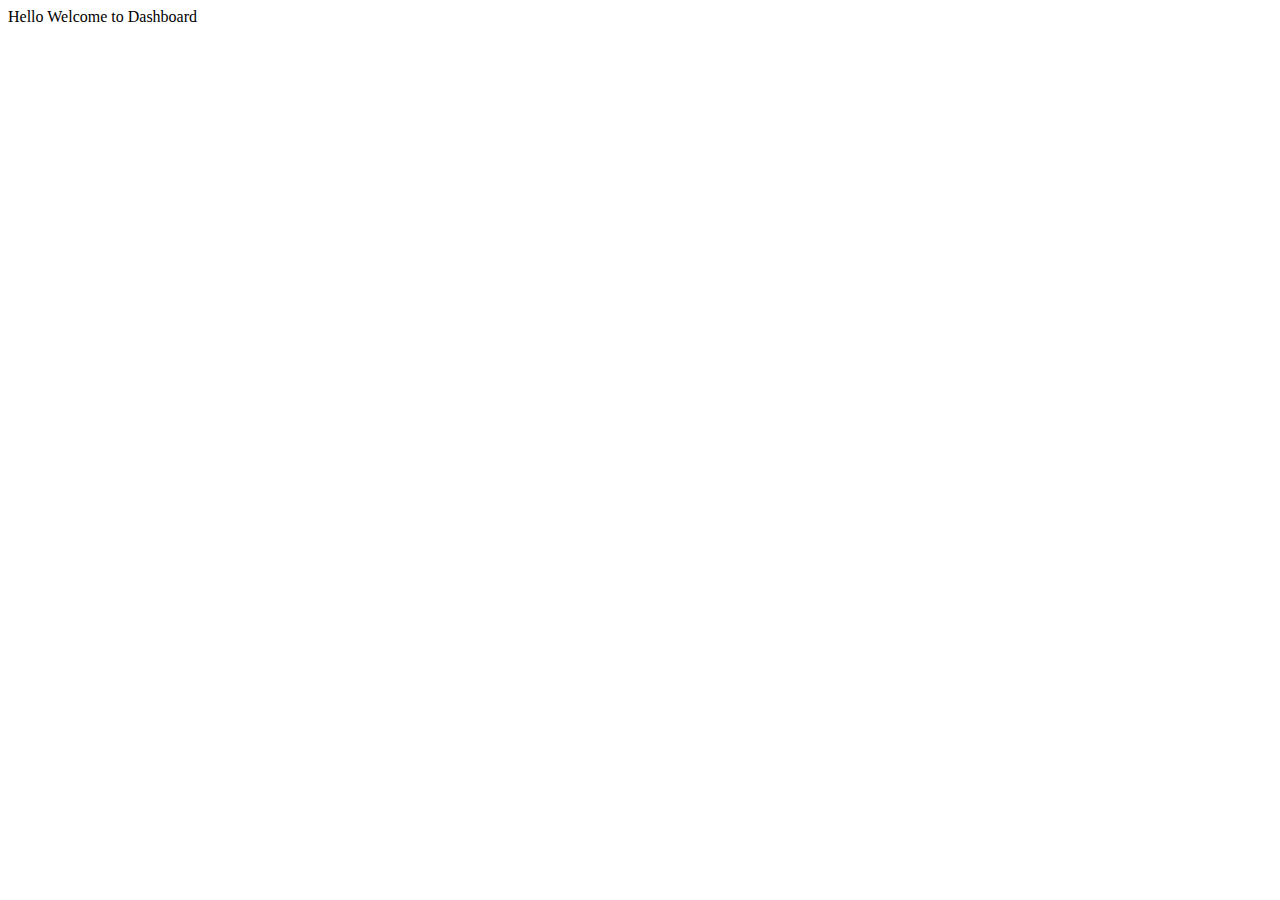
==== dashboard.html @ 85948332 "Validation completed till Registration page using individuals JS functions" ====
<!DOCTYPE html>
<html lang="en">
<head>
    <meta charset="UTF-8">
    <meta http-equiv="X-UA-Compatible" content="IE=edge">
    <meta name="viewport" content="width=device-width, initial-scale=1.0">
    <title>Dashboard</title>
</head>
<body>
    <div class="container">Hello Welcome to Dashboard</div>
    
</body>
</html>
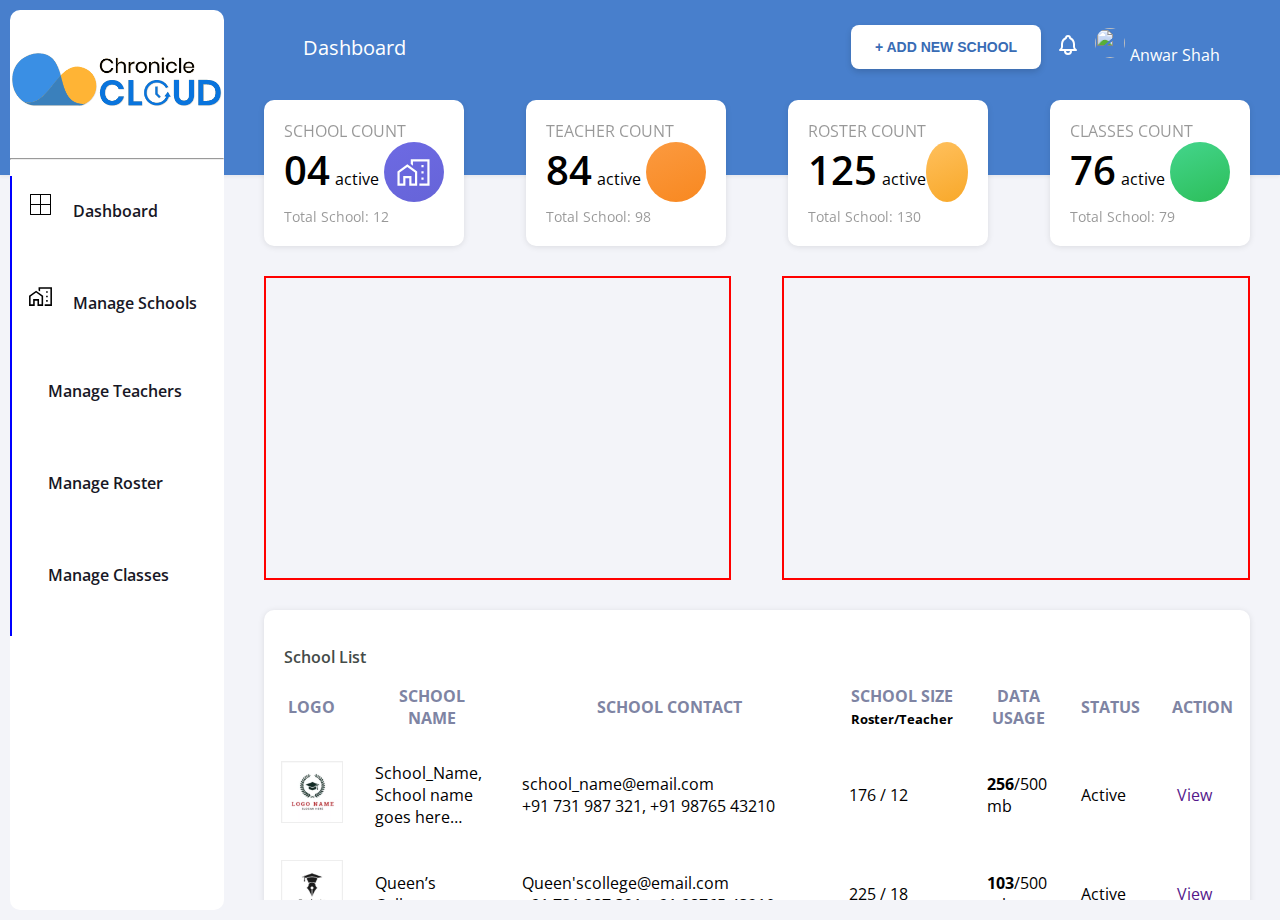
==== commit 9cd4120b: "Dashboard page created till table remaining chart js part" ====
--- a/dashboard.html
+++ b/dashboard.html
@@ -1,13 +1,189 @@
 <!DOCTYPE html>
 <html lang="en">
-<head>
-    <meta charset="UTF-8">
-    <meta http-equiv="X-UA-Compatible" content="IE=edge">
-    <meta name="viewport" content="width=device-width, initial-scale=1.0">
+  <head>
+    <meta charset="UTF-8" />
+    <meta http-equiv="X-UA-Compatible" content="IE=edge" />
+    <meta name="viewport" content="width=device-width, initial-scale=1.0" />
+    <link rel="stylesheet" href="dashboard.css" />
+    <script
+      src="https://kit.fontawesome.com/0c9e474dd2.js"
+      crossorigin="anonymous"
+    ></script>
+    <link
+      href="https://cdn.jsdelivr.net/npm/bootstrap@5.0.2/dist/css/bootstrap.min.css"
+      rel="stylesheet"
+      integrity="sha384-EVSTQN3/azprG1Anm3QDgpJLIm9Nao0Yz1ztcQTwFspd3yD65VohhpuuCOmLASjC"
+      crossorigin="anonymous"
+    />
+    <script
+      src="https://cdn.jsdelivr.net/npm/bootstrap@5.0.2/dist/js/bootstrap.bundle.min.js"
+      integrity="sha384-MrcW6ZMFYlzcLA8Nl+NtUVF0sA7MsXsP1UyJoMp4YLEuNSfAP+JcXn/tWtIaxVXM"
+      crossorigin="anonymous"
+    ></script>
+
+    <link rel="preconnect" href="https://fonts.googleapis.com" />
+    <link rel="preconnect" href="https://fonts.gstatic.com" crossorigin />
+    <link
+      href="https://fonts.googleapis.com/css2?family=Open+Sans:ital,wght@0,300;0,600;0,800;1,400&family=Poppins:wght@100&display=swap"
+      rel="stylesheet"
+    />
     <title>Dashboard</title>
-</head>
-<body>
-    <div class="container">Hello Welcome to Dashboard</div>
-    
-</body>
-</html>+  </head>
+  <body>
+    <header>
+      <div class="options">
+        <div class="title">
+          <span>Dashboard</span>
+        </div>
+        <div class="right-options">
+          <div><button onclick="myfunc()">+ ADD NEW SCHOOL</button></div>
+          <div class="bell-button"><img src="./assets/ic-bell.svg" /></div>
+          <div class="profile">
+            <div class="profile-img-name">
+              <img
+                class="logo-img"
+                src="https://media.istockphoto.com/id/1309328823/photo/headshot-portrait-of-smiling-male-employee-in-office.jpg?b=1&s=170667a&w=0&k=20&c=MRMqc79PuLmQfxJ99fTfGqHL07EDHqHLWg0Tb4rPXQc="
+                alt=""
+              />
+              <p class="profile-text">Anwar Shah</p>
+            </div>
+            <i class="fa-solid fa-angle-down"></i>
+            <div class="profile-dropdown"></div>
+          </div>
+        </div>
+      </div>
+    </header>
+    <main>
+      <div class="sidebar-container">
+        <div class="sidebar">
+          <div class="sidebar-image">
+            <img src="./assets/Logo.png" alt="sidebar-logo"/>
+          </div>
+          <hr/>
+          <div class="sidebar-iteams-container">
+            <ul>
+              <li class="sidebar-items"><a href="" ><img src="./assets/grid.png" class="icon-styl"/>Dashboard</a></li>
+              <li class="sidebar-items"><a href="" ><img src="./assets/school-icon.svg" class="icon-styl"></img>Manage Schools</a></li>
+              <li class="sidebar-items"><a href="" ><i class='fas fa-user-tie icon-styl'></i>Manage Teachers</a></li>
+              <li class="sidebar-items"><a href="" ><i class='fas fa-users icon-styl'></i>Manage Roster</a></li>
+              <li class="sidebar-items"><a href="" ><i class="fa fa-id-card-o icon-styl"></i>Manage Classes</a> </li>
+            </ul>
+          
+          </div>
+
+        </div>
+      </div>
+      <div class="main-container">
+        <div class="main">
+          <div class="small-cards-container">
+            <div class="small-card">
+              <div class="text-card"><span>SCHOOL COUNT</span></div>
+              <div class="heading-container">
+                <div class="heading-text">
+                  <span class="count">04</span>
+                  <span>active</span>
+                </div>
+                <div  class="card-count-logo1 ">
+                  <img src="./assets/school-icon.svg" class="size-logo"></img>
+                </div>
+              </div>
+              <div class="small-card-bottom"><span>Total School: 12</span></div>
+            </div>
+            <div class="small-card">
+              <div class="text-card"><span>TEACHER COUNT</span></div>
+              <div class="heading-container">
+                <div class="heading-text">
+                  <span class="count">84</span>
+                  <span>active</span>
+                </div>
+                <div class="card-count-logo2"><i class='fas fa-user-tie ' id="icon-style1"></i></div>
+              </div>
+              <div class="small-card-bottom"><span>Total School: 98</span></div>
+            </div>
+            <div class="small-card">
+              <div class="text-card"><span>ROSTER COUNT</span></div>
+              <div class="heading-container">
+                <div class="heading-text">
+                  <span class="count">125</span>
+                  <span>active</span>
+                </div>
+                <div class="card-count-logo3"><i class='fas fa-users' id="icon-style2"></i></div>
+              </div>
+              <div class="small-card-bottom"><span>Total School: 130</span></div>
+            </div>
+            <div class="small-card">
+              <div class="text-card"><span>CLASSES COUNT</span></div>
+              <div class="heading-container">
+                <div class="heading-text">
+                  <span class="count">76</span>
+                  <span>active</span>
+                </div>
+                <div class="card-count-logo4"><i class="fas fa-chalkboard-user" id="icon-style3"></i></div>
+              </div>
+              <div class="small-card-bottom"><span>Total School: 79</span></div>
+            </div>
+          </div>
+          <div class="card-container">
+            <div class="containers"></div>
+            <div class="containers"></div>
+          </div>
+          <div class="table-container">
+
+            <!-- table start here -->
+            <div class="table">
+              <div class="table-heading"><p>School List</p></div>
+              <table>
+                <tr>
+                  <th>
+                    LOGO
+                  </th>
+                  <th>SCHOOL NAME</th>
+                  <th>SCHOOL CONTACT</th>
+                  <th>SCHOOL SIZE <small style="color: black;">Roster/Teacher</small></th>
+                  <th>DATA USAGE</th>
+                  <th>STATUS</th>
+                  <th>ACTION</th>
+                </tr>
+                <tr>
+                  <td><img src="./assets/table-1.png" class="schools-logo"/></td>
+                  <td>School_Name, School name goes here…</td>
+                  <td>school_name@email.com<br/>
+                    +91 731 987 321, +91 98765 43210</td>
+                  <td>176 / 12</td>
+                  <td><b>256</b>/500 mb</td>
+                  <td>Active</td>
+                  <td><i class="fa-solid fa-eye"></i><a href="" class="table-icon-text">View</a></td>
+                </tr>
+                <tr>
+                  <td><img src="./assets/table-2.png" class="schools-logo"/></td>
+                  <td>Queen’s College</td>
+                  <td>	Queen'scollege@email.com<br/>
+                    +91 731 987 321, +91 98765 43210</td>
+                  <td>	225 / 18</td>
+                  <td>	<b>103</b>/500 mb</td>
+                  <td>Active</td>
+                  <td><i class="fa-solid fa-eye"></i><a href="" class="table-icon-text">View</a></td>
+                </tr>
+                <tr>
+                  <td><img src="./assets/table-2.png" class="schools-logo"/></td>
+                  <td>Golden International School</td>
+                  <td>	Goldeninternationalschool@email.com<br/>
+                    +91 731 987 321, +91 98765 43210</td>
+                  <td>364 / 30</td>
+                  <td><b>324</b>/500 mb</td>
+                  <td>Active</td>
+                  <td><i class="fa-solid fa-eye"></i><a href="" class="table-icon-text">View</a></td>
+                </tr>
+              </table>
+            </div>
+          </div>
+        </div>
+      </div>
+    </main>
+    <script>
+      function myfunc() {
+        alert("I got CLicked");
+      }
+    </script>
+  </body>
+</html>
--- a/dashboard.css
+++ b/dashboard.css
@@ -0,0 +1,339 @@
+body {
+  padding: 0;
+  margin: 0;
+  background-color: #f3f4f9 !important;
+  /* overflow: hidden; */
+  font-family: "Open Sans";
+}
+header {
+  width: 100vw;
+  /* display: block; */
+  height: 175px;
+  /* padding: 0 0 0 300px; */
+  /* margin-left: 300px; */
+  /* UI Properties */
+  background: #487fcc 0% 0% no-repeat padding-box;
+  box-shadow: 0px 1px 4px #15223214;
+  opacity: 1;
+  position: absolute;
+  top: 0;
+}
+
+header .options {
+  display: flex;
+  height: 44px;
+  justify-content: space-between;
+  align-items: center;
+  margin-left: 303px;
+  margin-top: 25px;
+  /* border: 1px solid black; */
+}
+header .options .title {
+  color: white;
+  font-size: 20px;
+}
+
+#dropdown-bar {
+  width: 206px;
+  height: 36px;
+}
+.bell-button {
+  z-index: 2;
+  cursor: pointer;
+  margin: 0px 15px;
+}
+
+header .options .right-options {
+  display: flex;
+  align-items: center;
+  margin-right: 35px;
+  z-index: 2;
+  /* justify-content: space-evenly; */
+}
+
+header .options .right-options button {
+  background: #ffffff 0% 0% no-repeat padding-box;
+  border: none;
+  box-shadow: 0px 3px 6px #00000026;
+  border-radius: 8px;
+  opacity: 1;
+  height: 44px;
+  width: 190px;
+  color: #386cb5;
+  font-weight: 600;
+  font-size: 14px;
+  outline: none;
+}
+
+header .options .right-options button:hover{
+  font-weight: bold;
+}
+main {
+  z-index: 1;
+  height: 100vh;
+  width: 100vw;
+  display: flex;
+  justify-content: space-evenly;
+}
+
+main .sidebar-container {
+  width: 280px;
+  height: 100vh;
+  z-index: 1;
+  /* border: 1px solid green; */
+  padding: 10px;
+  /* UI Properties */
+  /* background: #FFFFFF 0% 0% no-repeat padding-box; */
+  /* border-radius: 10px; */
+  opacity: 1;
+}
+main .main-container {
+  z-index: 1;
+  flex-grow: 1;
+  /* border: 2px solid salmon; */
+  
+}
+
+main .sidebar-container .sidebar {
+  /* width: 200px; */
+  height: 100%;
+  /* border: 1px solid blue; */
+  background: #FFFFFF 0% 0% no-repeat padding-box;
+  border-radius: 10px;
+}
+.sidebar-image{
+  display: flex;
+  justify-content: center;
+  align-items: center;
+  height: 140px;
+
+}
+.sidebar-image img{
+  width: 210px;
+}
+main .main-container .main {
+  margin-top: 100px;
+  height: calc(100% - 100px);
+  /* border: 1px solid violet; */
+  overflow-y: scroll;
+}
+
+.profile {
+  width: 150px;
+  height: 120px;
+  display: flex;
+  justify-content: space-between;
+  align-items: center;
+  color: white;
+  position: relative;
+}
+ul li:hover{
+  background: #ebebeb;
+  cursor: pointer;
+}
+
+.sidebar-items{
+  height: 60px;
+  width: 100%;
+  border-left: 2px solid blue;
+  color: #171725;
+}
+.sidebar-iteams-container ul{
+  list-style: none;
+  padding-left: 0px;
+}
+.sidebar-iteams-container ul li{
+  padding: 16px;
+}
+ul li a{
+  text-decoration: none;
+  color: #171725;
+  font-weight: 600;
+}
+.icon-styl{
+  font-size: 20px;
+  width: 25px;
+  margin-right: 20px;
+}
+
+.profile-dropdown {
+  display: none;
+    width: 100%;
+    top: 80px;
+    position: absolute;
+    border: 1px solid red;
+    height: 200px;
+}
+.logo-img{
+  border-radius: 100%;
+  width: 30px;
+  height: 30px;
+  margin-right: 5px;
+}
+.profile-img-name{
+  display: flex;
+  justify-content: center;
+}
+.profile-text{
+  margin-bottom: 0;
+}
+.small-card{
+  background: #FFFFFF 0% 0% no-repeat padding-box;
+  box-shadow: 0px 1px 6px #0000001A;
+  border-radius: 10px;
+  opacity: 1;
+  /* border: 2px solid red; */
+  width: 20%;
+  min-width: 200px;
+  max-width: 320px;
+  /* height: 130px; */
+}
+.small-cards-container{
+    margin: 0px 30px;
+    display: flex;
+    justify-content: space-between;
+    flex-wrap: wrap;
+}
+.card-container{
+  display: flex;
+  margin: 30px;
+  justify-content: space-between;
+}
+.containers{
+  border: 2px solid red;
+  width: 47%;
+  height: 300px;
+}
+.table-container{
+  margin: 0px 30px;
+  width: auto;
+  /* border: 2px solid red; */
+  background: #FFFFFF 0% 0% no-repeat padding-box;
+  box-shadow: 0px 1px 6px #0000001A;
+  border-radius: 10px 10px 0px 0px;
+  height: auto;
+}
+.text-card{
+  margin-top: 20px;
+  margin-left: 20px;
+  color:#000000;
+  opacity: 0.4;
+}
+.heading-text{
+  display: flex;
+  align-items: baseline;
+  margin-left: 20px
+}
+.heading-container{
+  height: 50px;
+  margin-right: 20px;
+  margin-bottom: 15px;
+  display: flex;
+  justify-content: space-between;
+}
+.small-card-bottom{
+  color: #000000;
+  font: normal normal normal 14px/19px Open Sans;
+  margin-left: 20px;
+  margin-bottom: 20px;
+  opacity: 0.4;
+
+}
+.count{
+    text-align: left;
+    font-size: 40px;
+    font-weight: 600;
+    letter-spacing: 0px;
+    color: #000000;
+    margin-right: 5px;
+}
+.card-count-logo1{
+  display: flex;
+  justify-content: center;
+  width: 60px;
+  height: 60px;
+  background: transparent linear-gradient(158deg, #6D6AE3 0%, #6664D8 100%) 0% 0% no-repeat padding-box;
+  border-radius: 100%;
+  align-items: center;
+}
+.size-logo{
+  width: 35px;
+  color: white;
+  filter: invert();
+}
+.card-count-logo2{
+  display: flex;
+  justify-content: center;
+  width: 60px;
+  height: 60px;
+  border-radius: 100%;
+  align-items: center;
+  background: transparent linear-gradient(158deg, #FB9A40 0%, #F88820 100%) 0% 0% no-repeat padding-box;
+}
+.card-count-logo3{
+  display: flex;
+  justify-content: center;
+  width: 60px;
+  height: 60px;
+  border-radius: 100%;
+  align-items: center;
+  background: transparent linear-gradient(158deg, #FFC05D 0%, #F8A829 100%) 0% 0% no-repeat padding-box;
+}
+.card-count-logo4{
+  display: flex;
+  justify-content: center;
+  width: 60px;
+  height: 60px;
+  border-radius: 100%;
+  align-items: center;
+  background: transparent linear-gradient(158deg, #44D58C 0%, #2CBE59 100%) 0% 0% no-repeat padding-box;
+}
+#icon-style1{
+  width: 21px;
+  height: 32px;
+  font-size: 26px;
+  color: white;
+}
+#icon-style2{
+  width: 26px;
+  height: 25px;
+  font-size: 22px;
+  color: white;
+}
+#icon-style3{
+  width: 28px;
+  height: 26px;
+  font-size: 25px;
+  color: white;
+}
+.table table{
+  width: 100%;
+}
+.table table tr{
+  border: none;
+}
+.table th,td {
+    padding:15px;
+}
+.table th{
+  color: #7E84A3;
+}
+.table-heading{
+  padding-top:20px;
+  padding-left: 20px;
+  margin-bottom: 0px;
+}
+.table-heading p{
+  margin-bottom: 0px;
+  color: #444B48;
+  font-weight: 600;
+}
+.table-icon-text{
+  text-decoration: none;
+  padding-left: 5px;
+}
+.schools-logo{
+  border:1px solid #EEEEEE;
+  height: 60px;
+  width: 60px;
+}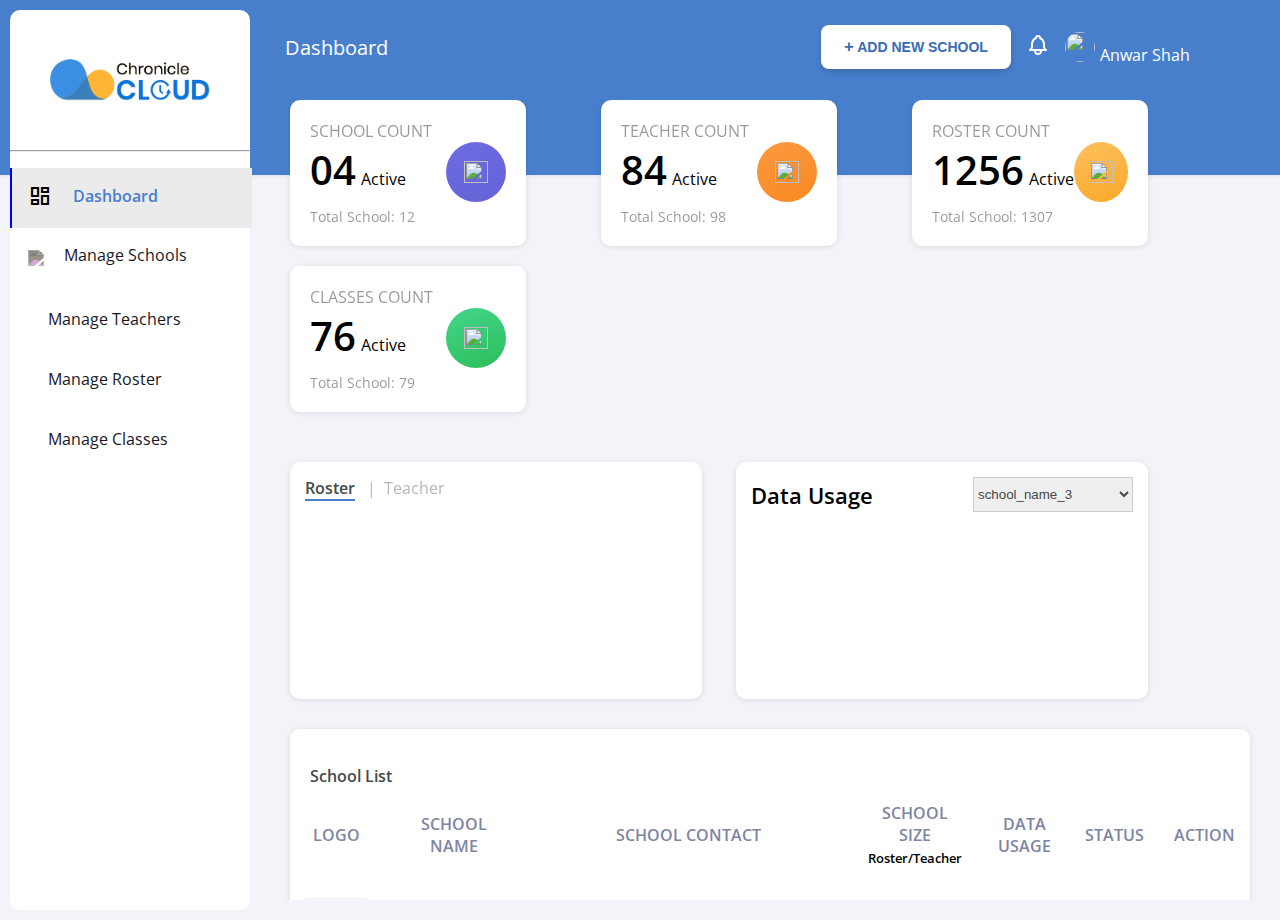
==== commit 366e1724: "Chart JS added, JS added with profile dropdown,sidebar Drawer added" ====
--- a/dashboard.html
+++ b/dashboard.html
@@ -15,11 +15,21 @@
       integrity="sha384-EVSTQN3/azprG1Anm3QDgpJLIm9Nao0Yz1ztcQTwFspd3yD65VohhpuuCOmLASjC"
       crossorigin="anonymous"
     />
+    <link rel="stylesheet"
+        href="https://fonts.googleapis.com/css2?family=Material+Symbols+Outlined:opsz,wght,FILL,GRAD@48,400,0,0" />
+    <link href="https://fonts.googleapis.com/icon?family=Material+Icons+Outlined" rel="stylesheet">
     <script
       src="https://cdn.jsdelivr.net/npm/bootstrap@5.0.2/dist/js/bootstrap.bundle.min.js"
       integrity="sha384-MrcW6ZMFYlzcLA8Nl+NtUVF0sA7MsXsP1UyJoMp4YLEuNSfAP+JcXn/tWtIaxVXM"
       crossorigin="anonymous"
     ></script>
+    <!-- chart js start -->
+    
+    <script src="https://cdn.jsdelivr.net/npm/chart.js"></script>
+    <script src="https://cdn.jsdelivr.net/npm/chart.js@3.0.0/dist/chart.min.js"></script>
+    <script src="https://cdnjs.cloudflare.com/ajax/libs/chartjs-plugin-datalabels/2.2.0/chartjs-plugin-datalabels.min.js"></script>
+    <script src="https://unpkg.com/chart.js-plugin-labels-dv/dist/chartjs-plugin-labels.min.js"></script>
+    <!-- chart js end -->
 
     <link rel="preconnect" href="https://fonts.googleapis.com" />
     <link rel="preconnect" href="https://fonts.gstatic.com" crossorigin />
@@ -32,148 +42,254 @@
   <body>
     <header>
       <div class="options">
-        <div class="title">
-          <span>Dashboard</span>
+        <div class="drawer-icon-container">
+          <span class="drawer-icon" onclick="OpenNav()" id="drawer-icon" style="z-index: 2;">&#9776;</span>
+          <div class="title">
+            <span>Dashboard</span>
+          </div>
         </div>
         <div class="right-options">
-          <div><button onclick="myfunc()">+ ADD NEW SCHOOL</button></div>
+          <div class="hidden-button">
+            <button onclick="myfunc()"><span style="font-size: larger;">&#43;</span> ADD NEW SCHOOL</button>
+          </div>
           <div class="bell-button"><img src="./assets/ic-bell.svg" /></div>
           <div class="profile">
             <div class="profile-img-name">
-              <img
-                class="logo-img"
-                src="https://media.istockphoto.com/id/1309328823/photo/headshot-portrait-of-smiling-male-employee-in-office.jpg?b=1&s=170667a&w=0&k=20&c=MRMqc79PuLmQfxJ99fTfGqHL07EDHqHLWg0Tb4rPXQc="
-                alt=""
-              />
+              <img class="logo-img" src="./assets/profile-pic.jpg" alt="" />
               <p class="profile-text">Anwar Shah</p>
             </div>
-            <i class="fa-solid fa-angle-down"></i>
-            <div class="profile-dropdown"></div>
+            <i class="fa-solid fa-angle-down" id="dropdown-arrow"></i>
+            <div class="profile-dropdown" id="profile-dropdown">
+              <ul>
+                <li><a href="" class="profile-item"><i class="material-symbols-outlined dropdown-icon">
+                  group
+              </i><span class="dropdown-list-item">View Profile</span></a> </li>
+              <hr class="profile-line"/>
+                <li><a href="" class="profile-item"><i class="material-symbols-outlined dropdown-icon">
+                  language
+              </i><span  class="dropdown-list-item">Visit Website</span></a></li>
+              <hr class="profile-line"/>
+                <li><a href="" class="profile-item"><i class="material-symbols-outlined dropdown-icon" >
+                  help_center
+              </i><span  class="dropdown-list-item">Help Center</span></a></li>
+              <hr class="profile-line"/>
+                <li>
+                  <a href="" class="profile-item"><i class="material-symbols-outlined dropdown-icon">
+                    logout
+                </i><span class="dropdown-list-item" >Log Out</span></a>
+                  </li>
+              </ul>
+            </div>
           </div>
         </div>
       </div>
     </header>
-    <main>
-      <div class="sidebar-container">
+    <main onclick="hideAll()">
+      <div class="sidebar-container" id="sidebar-container">
         <div class="sidebar">
+          <div class="sidebar-close-button" id="close-button" onclick="closeNav()"> x </div>
           <div class="sidebar-image">
-            <img src="./assets/Logo.png" alt="sidebar-logo"/>
-          </div>
-          <hr/>
+            <img src="./assets/Logo.png" alt="sidebar-logo" />
+          </div>
+          <hr style="margin-top: 0;"/>
           <div class="sidebar-iteams-container">
             <ul>
-              <li class="sidebar-items"><a href="" ><img src="./assets/grid.png" class="icon-styl"/>Dashboard</a></li>
-              <li class="sidebar-items"><a href="" ><img src="./assets/school-icon.svg" class="icon-styl"></img>Manage Schools</a></li>
-              <li class="sidebar-items"><a href="" ><i class='fas fa-user-tie icon-styl'></i>Manage Teachers</a></li>
-              <li class="sidebar-items"><a href="" ><i class='fas fa-users icon-styl'></i>Manage Roster</a></li>
-              <li class="sidebar-items"><a href="" ><i class="fa fa-id-card-o icon-styl"></i>Manage Classes</a> </li>
+              <li class="sidebar-items active-option">
+                <a href="" class="active-style" 
+                  ><i class="material-icons-outlined icon-styl active-style-img">dashboard</i>Dashboard</a
+                >
+              </li>
+              <li class="sidebar-items">
+                <a href=""
+                  ><img
+                    src="./assets/card-icons/school-count.svg"
+                    class="img-icon-styl"
+                  />Manage Schools</a
+                >
+              </li>
+              <li class="sidebar-items">
+                <a href=""
+                  ><i class="fas fa-user-tie icon-styl"></i>Manage Teachers</a
+                >
+              </li>
+              <li class="sidebar-items">
+                <a href=""
+                  ><i class="fas fa-user icon-styl"></i>Manage Roster</a
+                >
+              </li>
+              <li class="sidebar-items">
+                <a href=""
+                  ><i class="fa fa-id-card-o icon-styl"></i>Manage Classes</a
+                >
+              </li>
             </ul>
-          
-          </div>
-
+          </div>
         </div>
       </div>
       <div class="main-container">
         <div class="main">
-          <div class="small-cards-container">
-            <div class="small-card">
-              <div class="text-card"><span>SCHOOL COUNT</span></div>
-              <div class="heading-container">
-                <div class="heading-text">
-                  <span class="count">04</span>
-                  <span>active</span>
-                </div>
-                <div  class="card-count-logo1 ">
-                  <img src="./assets/school-icon.svg" class="size-logo"></img>
-                </div>
-              </div>
-              <div class="small-card-bottom"><span>Total School: 12</span></div>
-            </div>
-            <div class="small-card">
-              <div class="text-card"><span>TEACHER COUNT</span></div>
-              <div class="heading-container">
-                <div class="heading-text">
-                  <span class="count">84</span>
-                  <span>active</span>
-                </div>
-                <div class="card-count-logo2"><i class='fas fa-user-tie ' id="icon-style1"></i></div>
-              </div>
-              <div class="small-card-bottom"><span>Total School: 98</span></div>
-            </div>
-            <div class="small-card">
-              <div class="text-card"><span>ROSTER COUNT</span></div>
-              <div class="heading-container">
-                <div class="heading-text">
-                  <span class="count">125</span>
-                  <span>active</span>
-                </div>
-                <div class="card-count-logo3"><i class='fas fa-users' id="icon-style2"></i></div>
-              </div>
-              <div class="small-card-bottom"><span>Total School: 130</span></div>
-            </div>
-            <div class="small-card">
-              <div class="text-card"><span>CLASSES COUNT</span></div>
-              <div class="heading-container">
-                <div class="heading-text">
-                  <span class="count">76</span>
-                  <span>active</span>
-                </div>
-                <div class="card-count-logo4"><i class="fas fa-chalkboard-user" id="icon-style3"></i></div>
-              </div>
-              <div class="small-card-bottom"><span>Total School: 79</span></div>
-            </div>
-          </div>
-          <div class="card-container">
-            <div class="containers"></div>
-            <div class="containers"></div>
+          <div class="cards-main-container">
+            <div class="small-cards-container">
+              <div class="small-card">
+                <div class="text-card"><span>SCHOOL COUNT</span></div>
+                <div class="heading-container">
+                  <div class="heading-text">
+                    <span class="count">04</span>
+                    <span>Active</span>
+                  </div>
+                  <div class="card-count-logo1">
+                    <img
+                      src="./assets/card-icons/school-count.svg"
+                      class="icon-style"
+                    />
+                  </div>
+                </div>
+                <div class="small-card-bottom">
+                  <span>Total School: 12</span>
+                </div>
+              </div>
+              <div class="small-card">
+                <div class="text-card"><span>TEACHER COUNT</span></div>
+                <div class="heading-container">
+                  <div class="heading-text">
+                    <span class="count">84</span>
+                    <span>Active</span>
+                  </div>
+                  <div class="card-count-logo2">
+                    <img src="./assets/card-icons/teacher-count.svg" class="icon-style"/>
+                  </div>
+                </div>
+                <div class="small-card-bottom">
+                  <span>Total School: 98</span>
+                </div>
+              </div>
+              <div class="small-card">
+                <div class="text-card"><span>ROSTER COUNT</span></div>
+                <div class="heading-container">
+                  <div class="heading-text">
+                    <span class="count">1256</span>
+                    <span>Active</span>
+                  </div>
+                  <div class="card-count-logo3">
+                    <img src="./assets/card-icons/roster-count.svg" class="icon-style"/>
+                  </div>
+                </div>
+                <div class="small-card-bottom">
+                  <span>Total School: 1307</span>
+                </div>
+              </div>
+              <div class="small-card">
+                <div class="text-card"><span>CLASSES COUNT</span></div>
+                <div class="heading-container">
+                  <div class="heading-text">
+                    <span class="count">76</span>
+                    <span>Active</span>
+                  </div>
+                  <div class="card-count-logo4">
+                    <img src="./assets/card-icons/classes-count.svg" class="icon-style"/>
+                  </div>
+                </div>
+                <div class="small-card-bottom">
+                  <span>Total School: 79</span>
+                </div>
+              </div>
+            </div>
+            <div class="card-container">
+              <div class="containers">
+                <div class="bar-heading">
+                  <span  id="roster-id" onclick="toggleStepRoster()">Roster</span><span> &nbsp; | &nbsp;</span
+                  ><span id="teacher-id" onclick="toggleStepTeacher()">Teacher</span>
+                </div>
+                <canvas id="bar-chart" class="bar-plot"></canvas>
+              </div>
+              <div class="containers">
+                <div class="pie-heading">
+                  <span style="font-size: 22px; font-weight: 600;">Data Usage</span
+                  ><span class="pie-dropdown">
+                    <select name="school-dropdown" id="school-dropdown">
+                      <option value="school_1">school_name_1</option>
+                      <option value="school_2">school_name_2</option>
+                      <option value="school_3" selected>school_name_3</option>
+                      <option value="school_4">school_name_4</option>
+                    </select>
+                  </span>
+                </div>
+                <canvas id="pie-chart"></canvas>
+              </div>
+            </div>
           </div>
           <div class="table-container">
-
             <!-- table start here -->
             <div class="table">
               <div class="table-heading"><p>School List</p></div>
               <table>
-                <tr>
-                  <th>
-                    LOGO
-                  </th>
-                  <th>SCHOOL NAME</th>
-                  <th>SCHOOL CONTACT</th>
-                  <th>SCHOOL SIZE <small style="color: black;">Roster/Teacher</small></th>
-                  <th>DATA USAGE</th>
-                  <th>STATUS</th>
-                  <th>ACTION</th>
-                </tr>
-                <tr>
-                  <td><img src="./assets/table-1.png" class="schools-logo"/></td>
-                  <td>School_Name, School name goes here…</td>
-                  <td>school_name@email.com<br/>
-                    +91 731 987 321, +91 98765 43210</td>
-                  <td>176 / 12</td>
-                  <td><b>256</b>/500 mb</td>
-                  <td>Active</td>
-                  <td><i class="fa-solid fa-eye"></i><a href="" class="table-icon-text">View</a></td>
-                </tr>
-                <tr>
-                  <td><img src="./assets/table-2.png" class="schools-logo"/></td>
-                  <td>Queen’s College</td>
-                  <td>	Queen'scollege@email.com<br/>
-                    +91 731 987 321, +91 98765 43210</td>
-                  <td>	225 / 18</td>
-                  <td>	<b>103</b>/500 mb</td>
-                  <td>Active</td>
-                  <td><i class="fa-solid fa-eye"></i><a href="" class="table-icon-text">View</a></td>
-                </tr>
-                <tr>
-                  <td><img src="./assets/table-2.png" class="schools-logo"/></td>
-                  <td>Golden International School</td>
-                  <td>	Goldeninternationalschool@email.com<br/>
-                    +91 731 987 321, +91 98765 43210</td>
-                  <td>364 / 30</td>
-                  <td><b>324</b>/500 mb</td>
-                  <td>Active</td>
-                  <td><i class="fa-solid fa-eye"></i><a href="" class="table-icon-text">View</a></td>
-                </tr>
+                <thead >
+                  <tr class="border-bottom">
+                    <th>LOGO</th>
+                    <th>SCHOOL NAME</th>
+                    <th>SCHOOL CONTACT</th>
+                    <th>
+                      SCHOOL SIZE
+                      <small style="color: black">Roster/Teacher</small>
+                    </th>
+                    <th>DATA USAGE</th>
+                    <th>STATUS</th>
+                    <th>ACTION</th>
+                  </tr>
+                </thead>
+                <tbody>
+                  <tr class="border-bottom">
+                    <td>
+                      <img src="./assets/table-1.png" class="schools-logo" />
+                    </td>
+                    <td>School_Name, School name goes here…</td>
+                    <td>
+                      school_name@email.com<br />
+                      +91 731 987 321, +91 98765 43210
+                    </td>
+                    <td>176 / 12</td>
+                    <td><b>256</b>/500 mb</td>
+                    <td>Active</td>
+                    <td>
+                      <i class="fa-solid fa-eye"></i
+                      ><a href="" class="table-icon-text">View</a>
+                    </td>
+                  </tr>
+                  <tr class="border-bottom">
+                    <td>
+                      <img src="./assets/table-2.png" class="schools-logo" />
+                    </td>
+                    <td>Queen’s College</td>
+                    <td>
+                      Queen'scollege@email.com<br />
+                      +91 731 987 321, +91 98765 43210
+                    </td>
+                    <td>225 / 18</td>
+                    <td><b>103</b>/500 mb</td>
+                    <td>Active</td>
+                    <td>
+                      <i class="fa-solid fa-eye"></i
+                      ><a href="" class="table-icon-text">View</a>
+                    </td>
+                  </tr>
+                  <tr class="border-bottom">
+                    <td>
+                      <img src="./assets/table-2.png" class="schools-logo" />
+                    </td>
+                    <td>Golden International School</td>
+                    <td>
+                      Goldeninternationalschool@email.com<br />
+                      +91 731 987 321, +91 98765 43210
+                    </td>
+                    <td>364 / 30</td>
+                    <td><b>324</b>/500 mb</td>
+                    <td>Active</td>
+                    <td>
+                      <i class="fa-solid fa-eye"></i
+                      ><a href="" class="table-icon-text">View</a>
+                    </td>
+                  </tr>
+                </tbody>
               </table>
             </div>
           </div>
@@ -185,5 +301,8 @@
         alert("I got CLicked");
       }
     </script>
+    <script src="charts/bar-chart.js"></script>
+    <script src="charts/pie-chart.js"></script>
+    <script src="dashboard.js"></script>
   </body>
 </html>
--- a/dashboard.css
+++ b/dashboard.css
@@ -24,7 +24,7 @@
   height: 44px;
   justify-content: space-between;
   align-items: center;
-  margin-left: 303px;
+  margin-left: 285px;
   margin-top: 25px;
   /* border: 1px solid black; */
 }
@@ -65,7 +65,7 @@
   outline: none;
 }
 
-header .options .right-options button:hover{
+header .options .right-options button:hover {
   font-weight: bold;
 }
 main {
@@ -91,25 +91,23 @@
   z-index: 1;
   flex-grow: 1;
   /* border: 2px solid salmon; */
-  
 }
 
 main .sidebar-container .sidebar {
   /* width: 200px; */
   height: 100%;
   /* border: 1px solid blue; */
-  background: #FFFFFF 0% 0% no-repeat padding-box;
+  background: #ffffff 0% 0% no-repeat padding-box;
   border-radius: 10px;
 }
-.sidebar-image{
+.sidebar-image {
   display: flex;
   justify-content: center;
   align-items: center;
   height: 140px;
-
-}
-.sidebar-image img{
-  width: 210px;
+}
+.sidebar-image img {
+  width: 160px;
 }
 main .main-container .main {
   margin-top: 100px;
@@ -119,7 +117,7 @@
 }
 
 .profile {
-  width: 150px;
+  width: 180px;
   height: 120px;
   display: flex;
   justify-content: space-between;
@@ -127,213 +125,411 @@
   color: white;
   position: relative;
 }
-ul li:hover{
+ul li a:hover {
   background: #ebebeb;
   cursor: pointer;
 }
 
-.sidebar-items{
+.sidebar-items {
   height: 60px;
   width: 100%;
-  border-left: 2px solid blue;
+  border-left: 2px solid white;
   color: #171725;
 }
-.sidebar-iteams-container ul{
+.sidebar-iteams-container ul {
   list-style: none;
   padding-left: 0px;
 }
-.sidebar-iteams-container ul li{
-  padding: 16px;
-}
-ul li a{
+
+ul li a {
   text-decoration: none;
   color: #171725;
-  font-weight: 600;
-}
-.icon-styl{
+  font-weight: 400;
+  width: 100%;
+  display: block;
+  padding: 16px;
+}
+.img-icon-styl {
+  filter: invert();
+  width: 23px;
+  margin-right: 20px;
+  vertical-align: bottom;
+  opacity: 0.5;
+}
+.icon-styl {
+  color: black;
   font-size: 20px;
   width: 25px;
   margin-right: 20px;
+  opacity: 0.5;
 }
 
 .profile-dropdown {
   display: none;
-    width: 100%;
-    top: 80px;
-    position: absolute;
-    border: 1px solid red;
-    height: 200px;
-}
-.logo-img{
+  width: 100%;
+  top: 80px;
+  background: #FFFFFF 0% 0% no-repeat padding-box;
+  box-shadow: 0px 3px 6px #00000029;
+  border-radius: 4px;
+  position: absolute;
+  height: 200px;
+}
+.logo-img {
   border-radius: 100%;
   width: 30px;
   height: 30px;
   margin-right: 5px;
 }
-.profile-img-name{
+.profile-dropdown ul li .dropdown-list-item{
+  color: #000000;
+  vertical-align: top;
+}
+.profile-item{
+  font-weight: 400;
+  padding:10px;
+}
+.profile-line{
+  margin: 0px;
+  color: lightgray;
+}
+.profile-dropdown ul {
+  padding-left: 0px;
+}
+.profile-dropdown ul li a:hover{
+  background-color: #367BFF;
+  color: #000000;
+} 
+.profile-dropdown li {
+  list-style: none;
+}
+.profile-img-name {
   display: flex;
   justify-content: center;
-}
-.profile-text{
+  align-items: center;
+}
+.dropdown-icon{
+  color: black;
+  padding-right: 5px;
+}
+.profile-text {
   margin-bottom: 0;
 }
-.small-card{
+.small-card {
+  background: #ffffff 0% 0% no-repeat padding-box;
+  box-shadow: 0px 1px 6px #0000001a;
+  border-radius: 10px;
+  opacity: 1;
+  /* border: 2px solid red; */
+  width: 22%;
+  min-width: 236px;
+  max-width: 300px;
+  /* height: 130px; */
+}
+.small-cards-container {
+  margin: 0px 30px;
+  display: flex;
+  justify-content: space-between;
+  flex-wrap: wrap;
+}
+.card-container {
+  display: flex;
+  margin: 30px;
+  justify-content: space-between;
+}
+.containers {
   background: #FFFFFF 0% 0% no-repeat padding-box;
   box-shadow: 0px 1px 6px #0000001A;
   border-radius: 10px;
-  opacity: 1;
   /* border: 2px solid red; */
-  width: 20%;
-  min-width: 200px;
-  max-width: 320px;
-  /* height: 130px; */
-}
-.small-cards-container{
-    margin: 0px 30px;
-    display: flex;
-    justify-content: space-between;
-    flex-wrap: wrap;
-}
-.card-container{
-  display: flex;
-  margin: 30px;
+  width: 48%;
+  height: auto;
+}
+
+.bar-heading span {
+  cursor: pointer;
+  color: #444B48;
+  opacity: 0.4;
+}
+
+.bar-heading span.active{
+  font-weight: 600;
+  cursor: pointer;
+  border-bottom: 2px solid #487FCC;
+  border-spacing: 5px;
+  opacity: 1;
+}
+/* .deactive{
+  cursor: pointer;
+  color: #444B48;
+  opacity: 0.4;
+} */
+.active-style{
+  color:#487fcc; 
+  font-weight: 600;
+  display: flex;
+  align-items: center;
+  
+}
+.active-style-img{
+  opacity: 1;
+}
+.active-option{
+  background: #ebebeb;
+  font-weight: 600;
+  opacity: 1;
+  border-left: 2px solid blue;
+  color: #487FCC;
+}
+.bar-plot{
+  margin: 15px 0px 15px 15px;
+}
+.bar-heading{
+ margin: 15px 0px 15px 15px;
+}
+.pie-heading{
+  display: flex;
   justify-content: space-between;
-}
-.containers{
-  border: 2px solid red;
-  width: 47%;
-  height: 300px;
-}
-.table-container{
-  margin: 0px 30px;
-  width: auto;
-  /* border: 2px solid red; */
-  background: #FFFFFF 0% 0% no-repeat padding-box;
-  box-shadow: 0px 1px 6px #0000001A;
-  border-radius: 10px 10px 0px 0px;
-  height: auto;
-}
-.text-card{
+  align-items: center;
+  margin: 15px;
+}
+#school-dropdown{
+  border: 1px solid #CCCCCC;
+  height: 35px;
+  width: 160px; 
+  color: #444B48;
+}
+.text-card {
   margin-top: 20px;
   margin-left: 20px;
-  color:#000000;
+  color: #000000;
   opacity: 0.4;
 }
-.heading-text{
+.heading-text {
   display: flex;
   align-items: baseline;
-  margin-left: 20px
-}
-.heading-container{
+  margin-left: 20px;
+}
+.heading-container {
   height: 50px;
   margin-right: 20px;
   margin-bottom: 15px;
   display: flex;
   justify-content: space-between;
 }
-.small-card-bottom{
+.small-card-bottom {
   color: #000000;
   font: normal normal normal 14px/19px Open Sans;
   margin-left: 20px;
   margin-bottom: 20px;
   opacity: 0.4;
-
-}
-.count{
-    text-align: left;
-    font-size: 40px;
-    font-weight: 600;
-    letter-spacing: 0px;
-    color: #000000;
-    margin-right: 5px;
-}
-.card-count-logo1{
+}
+.count {
+  text-align: left;
+  font-size: 40px;
+  font-weight: 600;
+  letter-spacing: 0px;
+  color: #000000;
+  margin-right: 5px;
+}
+.card-count-logo1 {
   display: flex;
   justify-content: center;
   width: 60px;
   height: 60px;
-  background: transparent linear-gradient(158deg, #6D6AE3 0%, #6664D8 100%) 0% 0% no-repeat padding-box;
+  background: transparent linear-gradient(158deg, #6d6ae3 0%, #6664d8 100%) 0%
+    0% no-repeat padding-box;
   border-radius: 100%;
   align-items: center;
 }
-.size-logo{
-  width: 35px;
-  color: white;
-  filter: invert();
-}
-.card-count-logo2{
+
+.card-count-logo2 {
   display: flex;
   justify-content: center;
   width: 60px;
   height: 60px;
   border-radius: 100%;
   align-items: center;
-  background: transparent linear-gradient(158deg, #FB9A40 0%, #F88820 100%) 0% 0% no-repeat padding-box;
-}
-.card-count-logo3{
+  background: transparent linear-gradient(158deg, #fb9a40 0%, #f88820 100%) 0%
+    0% no-repeat padding-box;
+}
+.card-count-logo3 {
   display: flex;
   justify-content: center;
   width: 60px;
   height: 60px;
   border-radius: 100%;
   align-items: center;
-  background: transparent linear-gradient(158deg, #FFC05D 0%, #F8A829 100%) 0% 0% no-repeat padding-box;
-}
-.card-count-logo4{
+  background: transparent linear-gradient(158deg, #ffc05d 0%, #f8a829 100%) 0%
+    0% no-repeat padding-box;
+}
+.card-count-logo4 {
   display: flex;
   justify-content: center;
   width: 60px;
   height: 60px;
   border-radius: 100%;
   align-items: center;
-  background: transparent linear-gradient(158deg, #44D58C 0%, #2CBE59 100%) 0% 0% no-repeat padding-box;
-}
-#icon-style1{
-  width: 21px;
-  height: 32px;
-  font-size: 26px;
-  color: white;
-}
-#icon-style2{
-  width: 26px;
-  height: 25px;
-  font-size: 22px;
-  color: white;
-}
-#icon-style3{
-  width: 28px;
-  height: 26px;
-  font-size: 25px;
-  color: white;
-}
-.table table{
+  background: transparent linear-gradient(158deg, #44d58c 0%, #2cbe59 100%) 0%
+    0% no-repeat padding-box;
+}
+.icon-style {
+  width: 24px;
+  height: 22px;
+
+}
+
+
+
+.table-container {
+  width: calc(100vw - 320px);
+  margin: 0px 30px;
+  background: #ffffff 0% 0% no-repeat padding-box;
+  box-shadow: 0px 1px 6px #0000001a;
+  border-radius: 10px 10px 10px 10px;
+  height: auto;
+  margin-bottom: 20px;
+}
+.border-bottom{
+  border-bottom: 1px solid lightgray;
+}
+.table table {
   width: 100%;
-}
-.table table tr{
+  border-collapse: collapse;
+}
+.table{
+  overflow-x:scroll;
+}
+.table table tr {
   border: none;
 }
-.table th,td {
-    padding:15px;
-}
-.table th{
-  color: #7E84A3;
-}
-.table-heading{
-  padding-top:20px;
+.table th,
+td {
+  padding: 15px;
+}
+.table th {
+  color: #7e84a3;
+}
+.table-heading {
+  padding-top: 20px;
   padding-left: 20px;
   margin-bottom: 0px;
 }
-.table-heading p{
+.table-heading p {
   margin-bottom: 0px;
-  color: #444B48;
-  font-weight: 600;
-}
-.table-icon-text{
+  color: #444b48;
+  font-weight: 600;
+}
+ table thead tr th{
+  font-weight: 600;
+ }
+.table-icon-text {
   text-decoration: none;
   padding-left: 5px;
 }
-.schools-logo{
-  border:1px solid #EEEEEE;
+.schools-logo {
+  border: 1px solid #eeeeee;
   height: 60px;
   width: 60px;
+}
+
+.drawer-icon-container{
+  
+  display: flex;
+  align-items: center;
+}
+#pie-chart{
+  padding-bottom: 15px;
+  padding-left: 15px;
+}
+.drawer-icon{
+  display: none;
+  margin-right: 10px;
+  font-size:30px;
+  cursor:pointer;
+  color: white ;
+}
+.sidebar-close-button{
+  display: none;
+  position: relative;
+  left: 235px;
+  width: 10px;
+  height: 25px;
+  font-size: x-large;
+}
+.cards-main-container{
+  width: 90%;
+}
+/* scroll bar */
+::-webkit-scrollbar {
+  width: 4px;
+  height: 4px;
+}
+.table::-webkit-scrollbar {
+  display: none;
+}
+
+/* Track */
+::-webkit-scrollbar-track {
+  background: #00000029;
+}
+
+/* Handle */
+::-webkit-scrollbar-thumb {
+  background: #06bcfe;
+}
+
+
+/* Handle on hover */
+::-webkit-scrollbar-thumb:hover {
+  background: #ffbf0099;
+}
+@media screen and (max-width:1375px) {
+  .small-card{
+    margin-bottom: 20px;
+  }
+}
+@media screen  and (max-width:1050px) {
+  .sidebar-container{
+    position: absolute;
+    left: -300px;
+    z-index: 2 !important;
+    transition: left .5s cubic-bezier(0.820, 0.085, 0.395, 0.895);
+  }
+  .sidebar-close-button{
+    display: inline-block;
+  }
+  .table-container{
+    width: calc(100vw - 67px);
+  }
+  header .options{
+    margin-left: 30px;
+  }
+  .drawer-icon{
+    display: block;
+  }
+}
+
+@media screen and (max-width:800px) {
+  .card-container{
+    display: flow-root;
+    min-width: 90%;
+   
+  }
+  .containers{
+    margin-bottom: 20px;
+    width: 100%;
+  }
+}
+@media  screen and (max-width:594px) {
+  .hidden-button{
+    display: none;
+  }
+  .small-cards-container{
+    justify-content: center;
+    width: 100%;
+  }
+
+  .small-card{
+    width: 100%;
+  }
 }